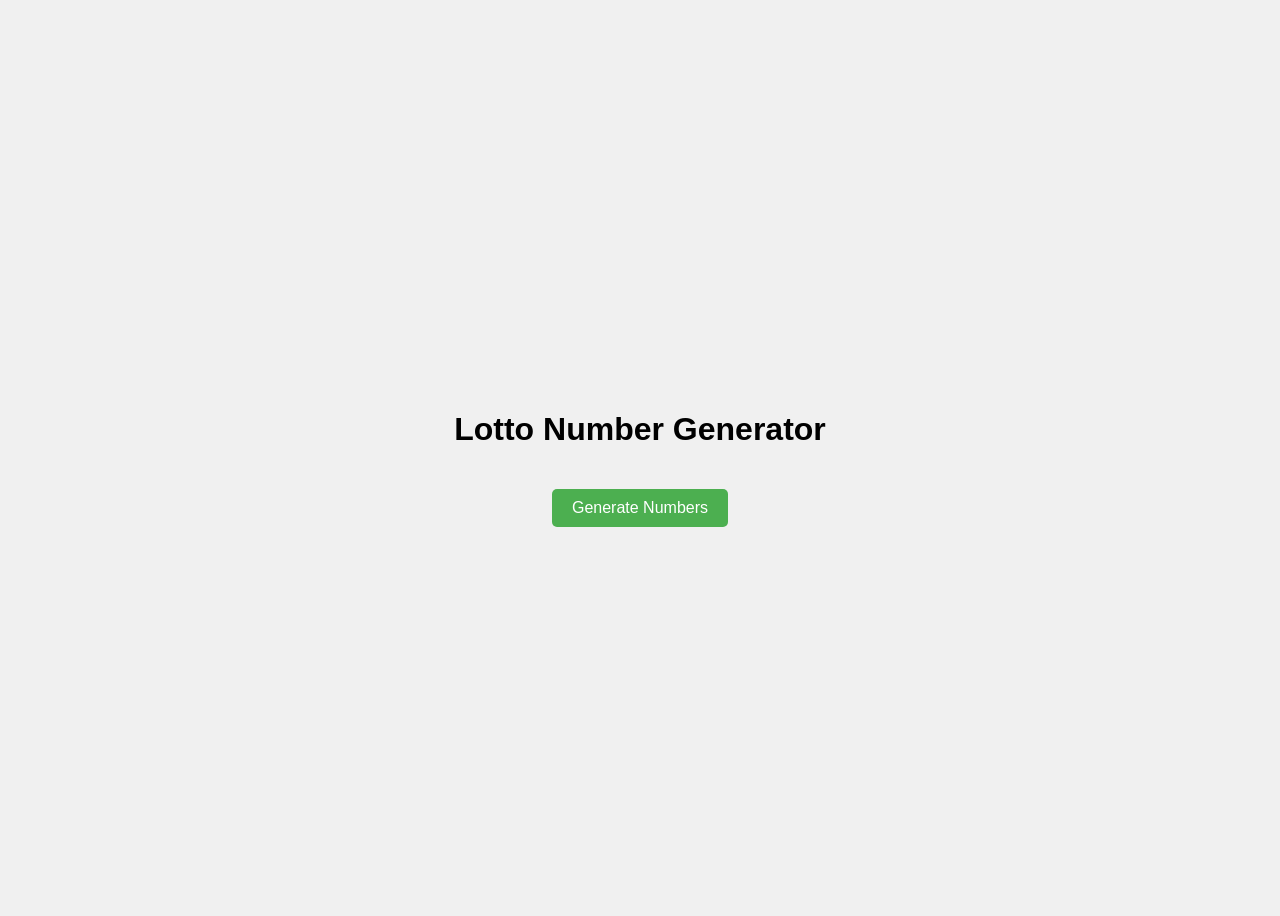
==== index.html @ 7c3396a9 "Implement lotto number generator Replace boilerplate Hello World page with a lotto number generator " ====
<!DOCTYPE html>
<html lang="en">
<head>
    <meta charset="UTF-8">
    <meta name="viewport" content="width=device-width, initial-scale=1.0">
    <title>Lotto Number Generator</title>
    <link rel="stylesheet" href="style.css">
</head>
<body>
    <div class="container">
        <h1>Lotto Number Generator</h1>
        <div id="numbers" class="numbers"></div>
        <button id="generate">Generate Numbers</button>
    </div>
    <script src="main.js"></script>
</body>
</html>
---- style.css ----
body {
    font-family: sans-serif;
    display: flex;
    justify-content: center;
    align-items: center;
    min-height: 100vh;
    background-color: #f0f0f0;
}

.container {
    text-align: center;
}

.numbers {
    display: flex;
    gap: 10px;
    margin: 20px 0;
}

.number {
    width: 40px;
    height: 40px;
    border-radius: 50%;
    background-color: #fff;
    display: flex;
    justify-content: center;
    align-items: center;
    font-size: 1.2em;
    font-weight: bold;
}

button {
    padding: 10px 20px;
    border: none;
    border-radius: 5px;
    background-color: #4CAF50;
    color: white;
    font-size: 1em;
    cursor: pointer;
}
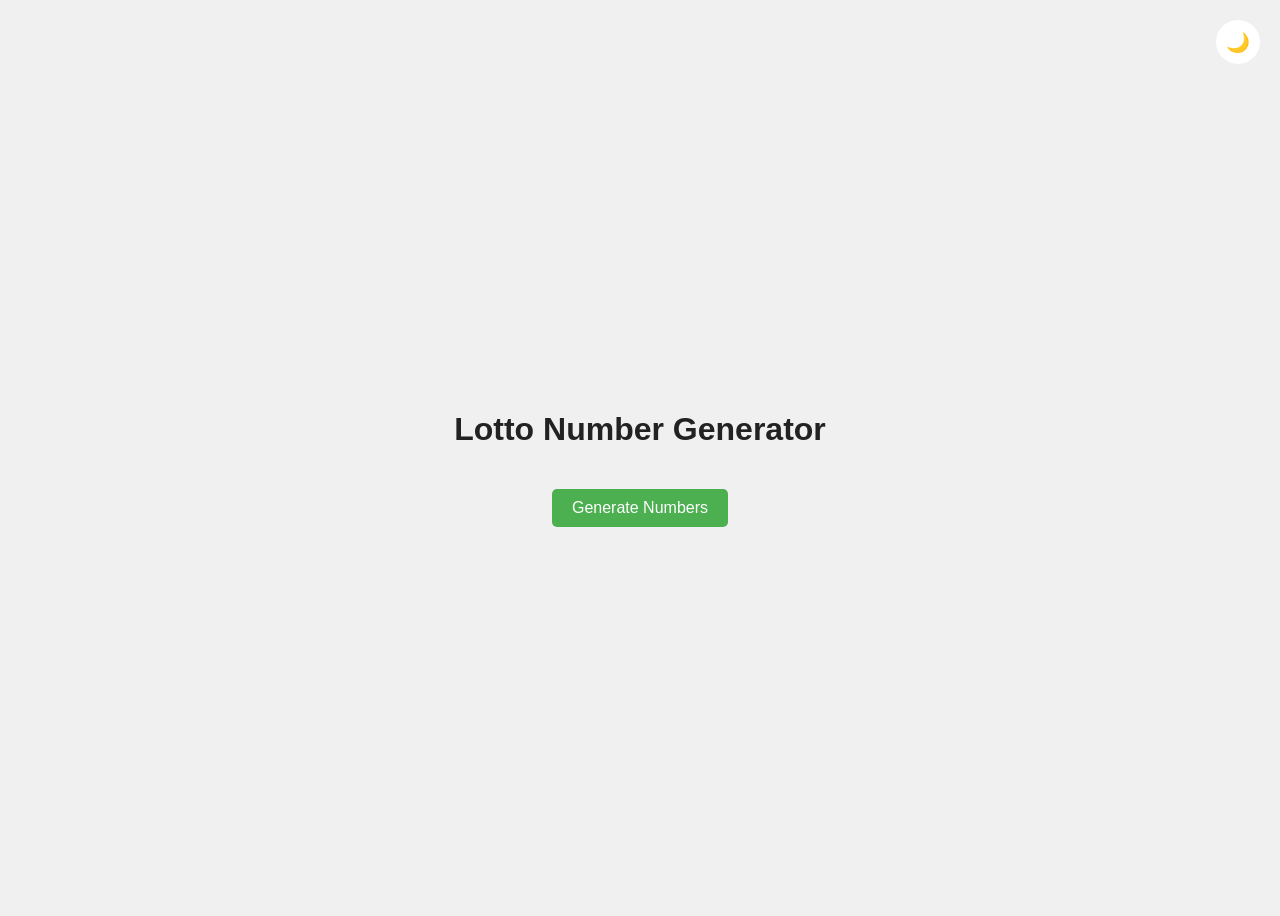
==== commit 2a9f82c4: "Add dark/light theme toggle Add a toggle button that switches CSS variables for dark and light theme" ====
--- a/index.html
+++ b/index.html
@@ -7,6 +7,7 @@
     <link rel="stylesheet" href="style.css">
 </head>
 <body>
+    <button id="theme-toggle" aria-label="Toggle dark mode">🌙</button>
     <div class="container">
         <h1>Lotto Number Generator</h1>
         <div id="numbers" class="numbers"></div>
--- a/style.css
+++ b/style.css
@@ -1,10 +1,30 @@
+:root {
+    --bg-color: #f0f0f0;
+    --text-color: #222;
+    --number-bg: #fff;
+    --number-text: #222;
+    --button-bg: #4CAF50;
+    --button-text: #fff;
+}
+
+[data-theme="dark"] {
+    --bg-color: #1e1e1e;
+    --text-color: #f0f0f0;
+    --number-bg: #333;
+    --number-text: #f0f0f0;
+    --button-bg: #4CAF50;
+    --button-text: #fff;
+}
+
 body {
     font-family: sans-serif;
     display: flex;
     justify-content: center;
     align-items: center;
     min-height: 100vh;
-    background-color: #f0f0f0;
+    background-color: var(--bg-color);
+    color: var(--text-color);
+    transition: background-color 0.3s, color 0.3s;
 }
 
 .container {
@@ -21,20 +41,35 @@
     width: 40px;
     height: 40px;
     border-radius: 50%;
-    background-color: #fff;
+    background-color: var(--number-bg);
+    color: var(--number-text);
     display: flex;
     justify-content: center;
     align-items: center;
     font-size: 1.2em;
     font-weight: bold;
+    transition: background-color 0.3s, color 0.3s;
 }
 
 button {
     padding: 10px 20px;
     border: none;
     border-radius: 5px;
-    background-color: #4CAF50;
-    color: white;
+    background-color: var(--button-bg);
+    color: var(--button-text);
     font-size: 1em;
     cursor: pointer;
+}
+
+#theme-toggle {
+    position: fixed;
+    top: 20px;
+    right: 20px;
+    width: 44px;
+    height: 44px;
+    padding: 0;
+    border-radius: 50%;
+    background-color: var(--number-bg);
+    color: var(--text-color);
+    font-size: 1.2em;
 }
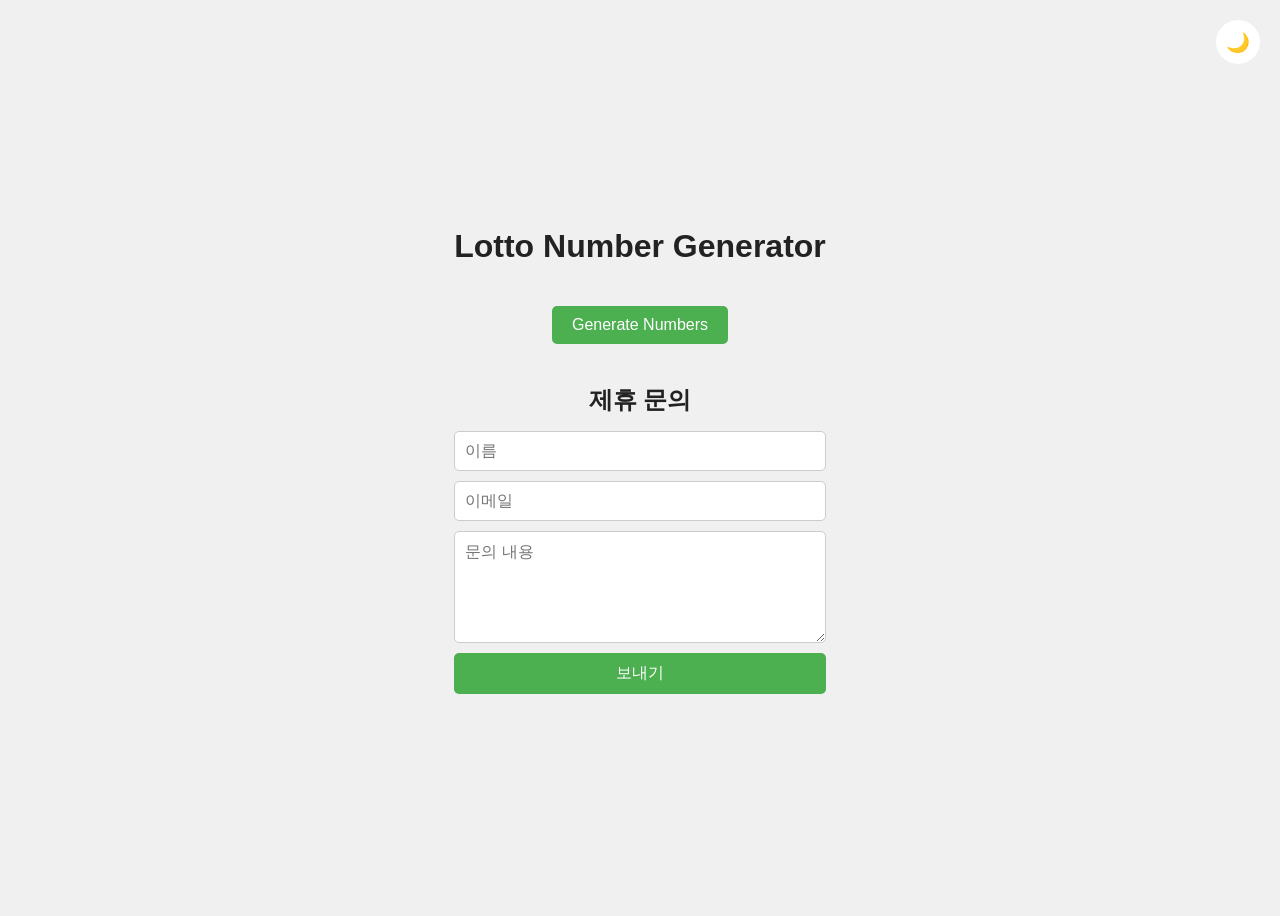
==== commit d8186a65: "Add contact form for partnership inquiries Co-Authored-By: Claude Sonnet 4.6 <noreply@anthropic.com>" ====
--- a/index.html
+++ b/index.html
@@ -12,6 +12,17 @@
         <h1>Lotto Number Generator</h1>
         <div id="numbers" class="numbers"></div>
         <button id="generate">Generate Numbers</button>
+
+        <section class="contact">
+            <h2>제휴 문의</h2>
+            <form id="contact-form" action="https://formspree.io/f/xpqgqyqr" method="POST">
+                <input type="text" name="name" placeholder="이름" required>
+                <input type="email" name="email" placeholder="이메일" required>
+                <textarea name="message" placeholder="문의 내용" rows="5" required></textarea>
+                <button type="submit">보내기</button>
+            </form>
+            <p id="contact-status"></p>
+        </section>
     </div>
     <script src="main.js"></script>
 </body>
--- a/style.css
+++ b/style.css
@@ -61,6 +61,39 @@
     cursor: pointer;
 }
 
+.contact {
+    margin-top: 40px;
+    text-align: left;
+}
+
+.contact h2 {
+    text-align: center;
+    margin-bottom: 15px;
+}
+
+#contact-form {
+    display: flex;
+    flex-direction: column;
+    gap: 10px;
+}
+
+#contact-form input,
+#contact-form textarea {
+    padding: 10px;
+    border: 1px solid #ccc;
+    border-radius: 5px;
+    background-color: var(--number-bg);
+    color: var(--number-text);
+    font-size: 1em;
+    font-family: inherit;
+    resize: vertical;
+}
+
+#contact-status {
+    text-align: center;
+    margin-top: 10px;
+}
+
 #theme-toggle {
     position: fixed;
     top: 20px;
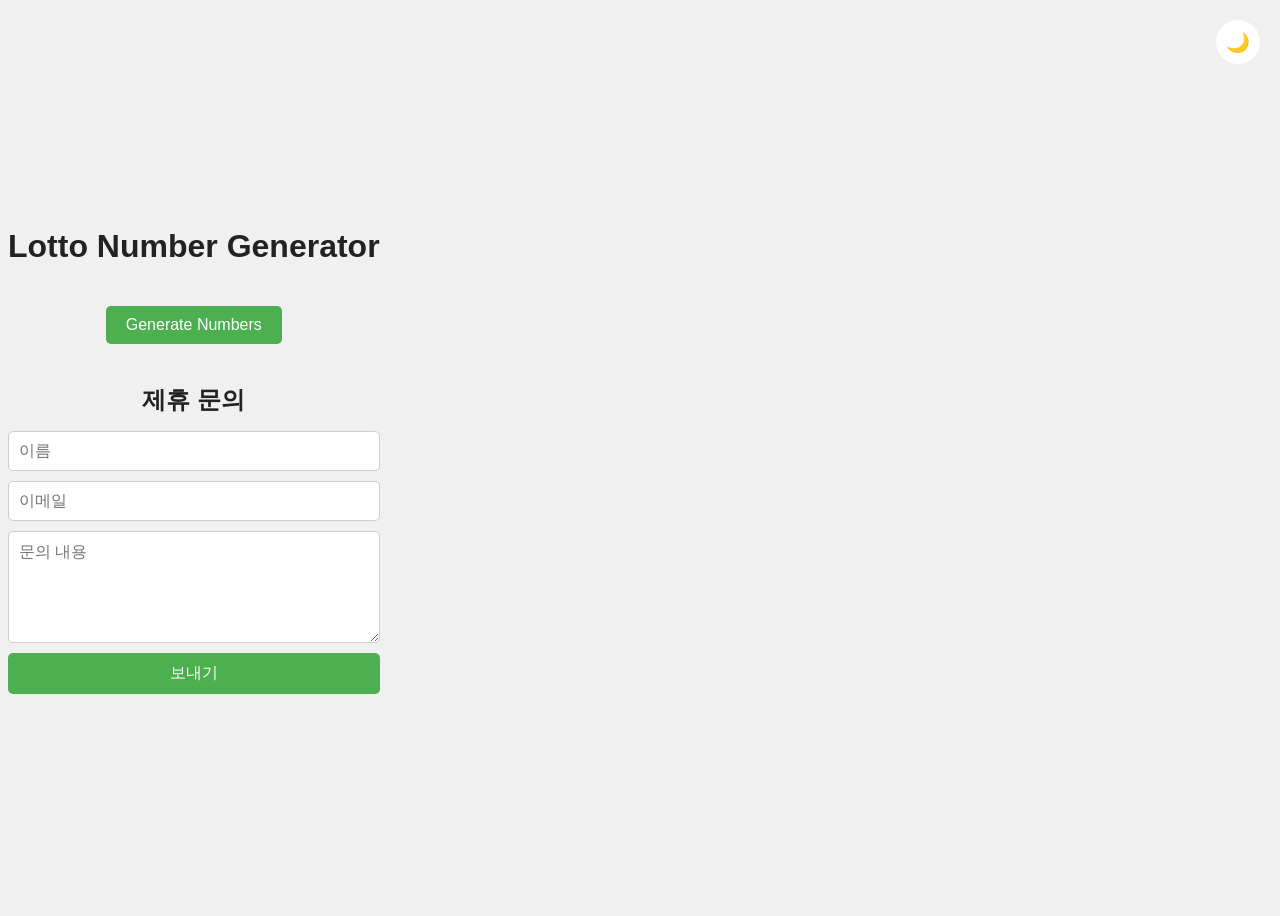
==== commit c0301b01: "Add Disqus comment section at bottom of page Co-Authored-By: Claude Sonnet 4.6 <noreply@anthropic.co" ====
--- a/index.html
+++ b/index.html
@@ -24,6 +24,20 @@
             <p id="contact-status"></p>
         </section>
     </div>
+
+    <section class="comments">
+        <div id="disqus_thread"></div>
+        <script>
+            (function() {
+            var d = document, s = d.createElement('script');
+            s.src = 'https://joominkyuproject.disqus.com/embed.js';
+            s.setAttribute('data-timestamp', +new Date());
+            (d.head || d.body).appendChild(s);
+            })();
+        </script>
+        <noscript>Please enable JavaScript to view the <a href="https://disqus.com/?ref_noscript">comments powered by Disqus.</a></noscript>
+    </section>
+
     <script src="main.js"></script>
 </body>
 </html>
--- a/style.css
+++ b/style.css
@@ -94,6 +94,13 @@
     margin-top: 10px;
 }
 
+.comments {
+    width: 100%;
+    max-width: 700px;
+    margin: 40px auto 0;
+    padding: 0 20px 40px;
+}
+
 #theme-toggle {
     position: fixed;
     top: 20px;
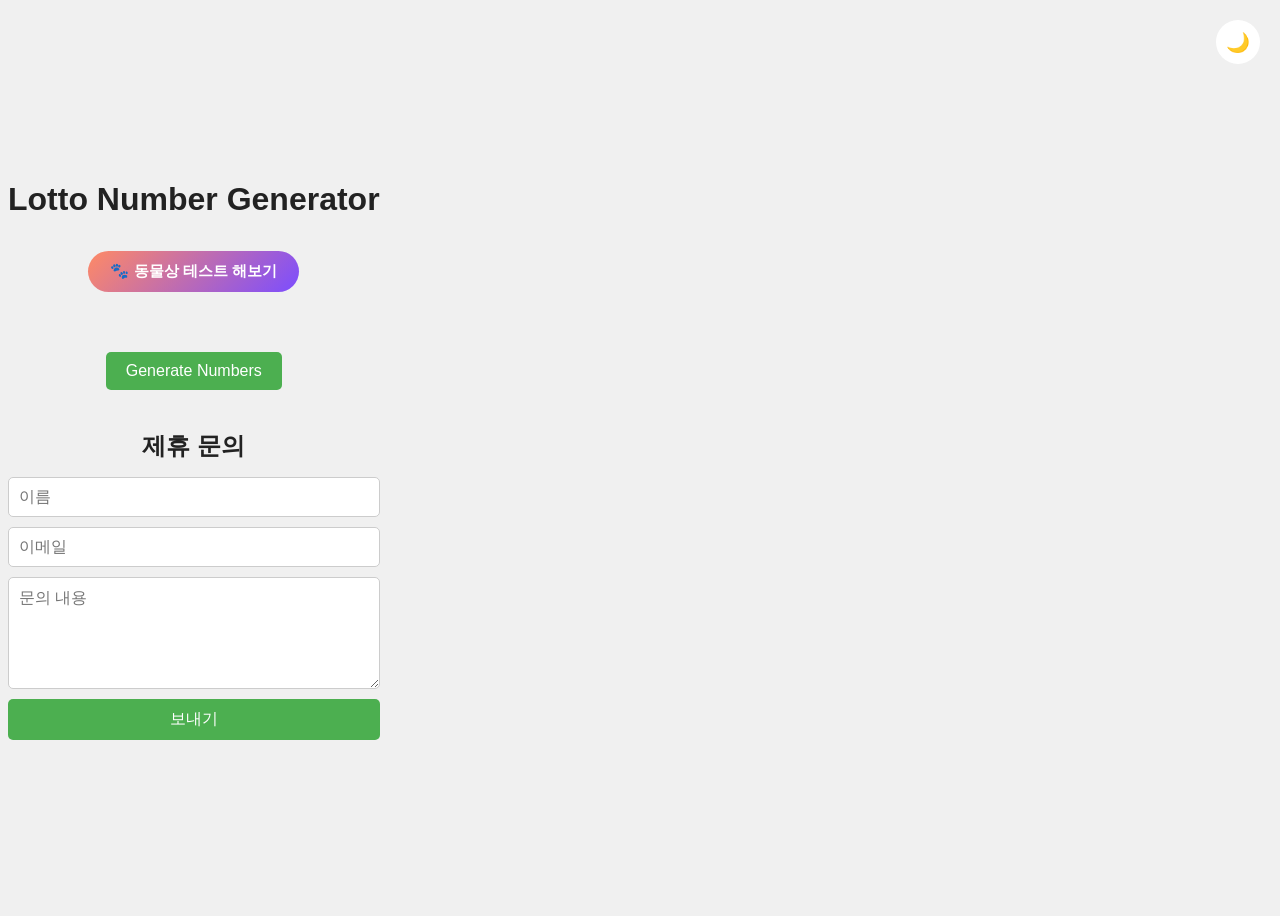
==== commit bbbad6db: "Add animal face test page using Teachable Machine model Co-Authored-By: Claude Sonnet 4.6 <noreply@a" ====
--- a/index.html
+++ b/index.html
@@ -10,6 +10,7 @@
     <button id="theme-toggle" aria-label="Toggle dark mode">🌙</button>
     <div class="container">
         <h1>Lotto Number Generator</h1>
+        <a href="animal-test.html" class="animal-test-link">🐾 동물상 테스트 해보기</a>
         <div id="numbers" class="numbers"></div>
         <button id="generate">Generate Numbers</button>
 
--- a/style.css
+++ b/style.css
@@ -61,6 +61,24 @@
     cursor: pointer;
 }
 
+.animal-test-link {
+    display: inline-block;
+    margin: 12px 0 20px;
+    padding: 10px 22px;
+    background: linear-gradient(135deg, #ff8a65, #7c4dff);
+    color: #fff;
+    text-decoration: none;
+    border-radius: 50px;
+    font-weight: 600;
+    font-size: 0.95em;
+    transition: opacity 0.2s, transform 0.2s;
+}
+
+.animal-test-link:hover {
+    opacity: 0.85;
+    transform: translateY(-2px);
+}
+
 .contact {
     margin-top: 40px;
     text-align: left;
